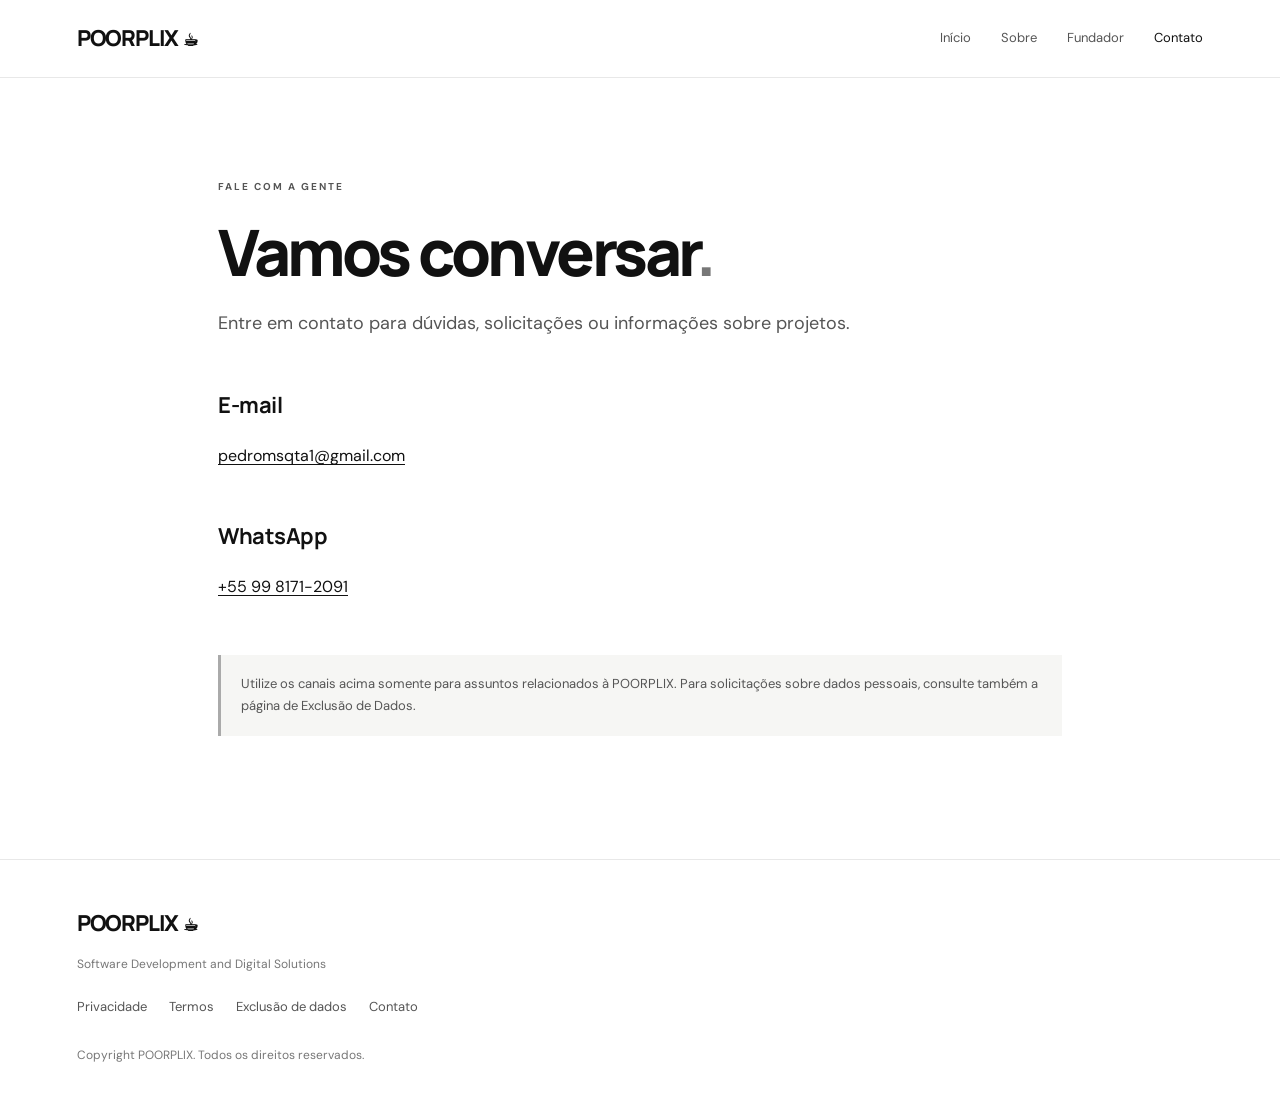
==== pages/contato.html @ 57304a63 "Publica portal institucional POORPLIX" ====
<!DOCTYPE html>
<html lang="pt-BR">

<head>
    <meta charset="UTF-8">
    <meta
        name="viewport"
        content="width=device-width, initial-scale=1.0"
    >
    <meta
        name="description"
        content="Contato — POORPLIX"
    >
    <title>Contato — POORPLIX</title>
    <link
        rel="stylesheet"
        href="../assets/css/style.css"
    >
</head>

<body>

    <header class="site-header">

        <a class="brand" href="../index.html">
            POORPLIX<span>☕︎</span>
        </a>

        <button
            class="menu-toggle"
            type="button"
            aria-label="Abrir menu"
            aria-expanded="false"
        >
            ☰
        </button>

        <nav class="nav">
                <a class="" href="../index.html">Início</a>
                <a class="" href="../sobre.html">Sobre</a>
                <a class="" href="../fundador.html">Fundador</a>
                <a class="active" href="../contato.html">Contato</a>
        </nav>

    </header>

    <main>

        <section class="document">

            <p class="eyebrow">FALE COM A GENTE</p>

            <h1>
                Vamos conversar<span>.</span>
            </h1>

            <p class="lead">
                Entre em contato para dúvidas, solicitações ou informações
                sobre projetos.
            </p>

            <section>
                <h2>E-mail</h2>
                <p>
                    <a href="mailto:pedromsqta1@gmail.com">
                        pedromsqta1@gmail.com
                    </a>
                </p>
            </section>

            <section>
                <h2>WhatsApp</h2>
                <p>
                    <a
                        href="https://wa.me/559981712091"
                        target="_blank"
                        rel="noopener noreferrer"
                    >
                        +55 99 8171-2091
                    </a>
                </p>
            </section>

            <p class="notice">
                Utilize os canais acima somente para assuntos relacionados
                à POORPLIX. Para solicitações sobre dados pessoais,
                consulte também a página de Exclusão de Dados.
            </p>

        </section>

    </main>

    <footer class="footer">

        <a class="brand" href="../index.html">
            POORPLIX<span>☕︎</span>
        </a>

        <p>Software Development and Digital Solutions</p>

        <div class="footer-links">
            <a href="legal/privacidade.html">Privacidade</a>
            <a href="legal/termos.html">Termos</a>
            <a href="legal/exclusao-de-dados.html">Exclusão de dados</a>
            <a href="../contato.html">Contato</a>
        </div>

        <small>
            Copyright POORPLIX. Todos os direitos reservados.
        </small>

    </footer>

    <script src="../assets/js/script.js"></script>

</body>

</html>
---- assets/css/style.css ----
@import url('https://fonts.googleapis.com/css2?family=DM+Sans:wght@400;500;600;700&family=Manrope:wght@400;500;600;700;800&display=swap');

:root {
    --ink: #111111;
    --muted: #666666;
    --line: #e8e8e8;
    --soft: #f6f6f4;
    --white: #ffffff;
}

* {
    box-sizing: border-box;
}

html {
    scroll-behavior: smooth;
}

body {
    margin: 0;
    background: var(--white);
    color: var(--ink);
    font-family: 'DM Sans', Arial, sans-serif;
    line-height: 1.7;
}

.site-header {
    position: sticky;
    top: 0;
    z-index: 10;
    display: flex;
    align-items: center;
    justify-content: space-between;
    height: 78px;
    padding: 0 max(6vw, 24px);
    border-bottom: 1px solid var(--line);
    background: var(--white);
}

.brand {
    color: var(--ink);
    font-family: 'Manrope', sans-serif;
    font-size: 22px;
    font-weight: 800;
    letter-spacing: -1.2px;
    text-decoration: none;
}

.brand span {
    margin-left: 5px;
    font-size: 17px;
}

.nav {
    display: flex;
    gap: 30px;
}

.nav a,
.footer-links a {
    color: #555555;
    font-size: 13px;
    text-decoration: none;
}

.nav a:hover,
.nav a.active,
.footer-links a:hover {
    color: var(--ink);
}

.menu-toggle {
    display: none;
    border: 0;
    background: none;
    font-size: 23px;
}

.hero {
    display: flex;
    min-height: 530px;
    flex-direction: column;
    align-items: flex-start;
    justify-content: center;
    padding: 110px max(9vw, 28px) 85px;
    background: linear-gradient(135deg, #ffffff 65%, #f7f7f5);
}

.eyebrow {
    color: #777777;
    font-size: 10px;
    font-weight: 700;
    letter-spacing: 2px;
}

.hero h1,
.document h1 {
    max-width: 850px;
    margin: 22px 0;
    font-family: 'Manrope', sans-serif;
    font-size: clamp(42px, 7vw, 76px);
    font-weight: 800;
    letter-spacing: -3.5px;
    line-height: 1.08;
}

.hero h1 span,
.document h1 span {
    color: #777777;
}

.lead {
    max-width: 650px;
    color: #626262;
    font-size: 18px;
}

.button {
    display: inline-flex;
    align-items: center;
    gap: 35px;
    margin-top: 25px;
    padding: 14px 20px;
    background: var(--ink);
    color: var(--white);
    font-size: 13px;
    font-weight: 600;
    text-decoration: none;
}

.hero-note {
    width: 100%;
    margin-top: 75px;
    padding-top: 16px;
    border-top: 1px solid #dddddd;
    color: #777777;
    font-size: 10px;
    letter-spacing: 2px;
}

.section {
    padding: 85px max(9vw, 28px);
}

.section-heading {
    max-width: 600px;
    margin-bottom: 35px;
}

.section h2,
.statement h2 {
    font-family: 'Manrope', sans-serif;
    font-size: clamp(28px, 4vw, 42px);
    font-weight: 700;
    letter-spacing: -1.5px;
    line-height: 1.2;
}

.cards {
    display: grid;
    grid-template-columns: repeat(3, 1fr);
    gap: 15px;
}

.card {
    min-height: 220px;
    padding: 27px;
    border: 1px solid var(--line);
}

.number {
    color: #888888;
    font-size: 11px;
}

.card h3 {
    font-family: 'Manrope', sans-serif;
    font-size: 19px;
    font-weight: 700;
}

.card p,
.section p {
    color: var(--muted);
}

.statement {
    padding: 75px max(9vw, 28px);
    background: var(--ink);
    color: var(--white);
}

.statement .eyebrow,
.statement p {
    color: #aaaaaa;
}

.statement h2 {
    max-width: 700px;
}

.legal-preview {
    display: grid;
    grid-template-columns: 1fr 1fr;
    gap: 70px;
}

.link-list {
    align-self: center;
}

.link-list a {
    display: flex;
    justify-content: space-between;
    padding: 17px 0;
    border-bottom: 1px solid var(--line);
    color: var(--ink);
    font-weight: 600;
    text-decoration: none;
}

.footer {
    padding: 45px max(6vw, 24px);
    border-top: 1px solid var(--line);
}

.footer p,
.footer small {
    color: #777777;
    font-size: 12px;
}

.footer-links {
    display: flex;
    flex-wrap: wrap;
    gap: 22px;
    margin: 22px 0;
}

.document {
    max-width: 900px;
    margin: 0 auto;
    padding: 90px 28px 110px;
}

.document h1 {
    font-size: clamp(40px, 6vw, 64px);
}

.document section {
    margin-top: 48px;
}

.document h2 {
    font-family: 'Manrope', sans-serif;
    font-size: 22px;
    font-weight: 700;
    letter-spacing: -0.5px;
}

.document p,
.document li {
    color: #555555;
}

.document a {
    color: var(--ink);
    text-underline-offset: 3px;
}

.document blockquote {
    margin: 20px 0;
    padding: 18px 24px;
    border-left: 3px solid var(--ink);
    background: var(--soft);
    font-family: 'Manrope', sans-serif;
    font-size: 20px;
    font-weight: 600;
}

.meta {
    color: #888888;
    font-size: 12px;
}

.notice {
    margin-top: 55px;
    padding: 18px 20px;
    border-left: 3px solid #aaaaaa;
    background: var(--soft);
    color: #555555;
    font-size: 13px;
}

.legal {
    max-width: 820px;
}

.legal section {
    margin-top: 34px;
}

.legal section h2 {
    font-size: 19px;
}

.legal section p {
    margin: 10px 0;
}

@media (max-width: 700px) {
    .site-header {
        height: 68px;
    }

    .menu-toggle {
        display: block;
    }

    .nav {
        position: absolute;
        top: 68px;
        right: 0;
        left: 0;
        display: none;
        flex-direction: column;
        gap: 16px;
        padding: 20px 26px;
        border-bottom: 1px solid var(--line);
        background: var(--white);
    }

    .nav.open {
        display: flex;
    }

    .hero {
        min-height: 480px;
        padding-top: 75px;
    }

    .hero h1,
    .document h1 {
        letter-spacing: -2px;
    }

    .cards,
    .legal-preview {
        grid-template-columns: 1fr;
    }

    .section {
        padding-top: 65px;
        padding-bottom: 65px;
    }

    .legal-preview {
        gap: 25px;
    }

    .document {
        padding-top: 65px;
    }

    .footer-links {
        gap: 14px 20px;
    }
}
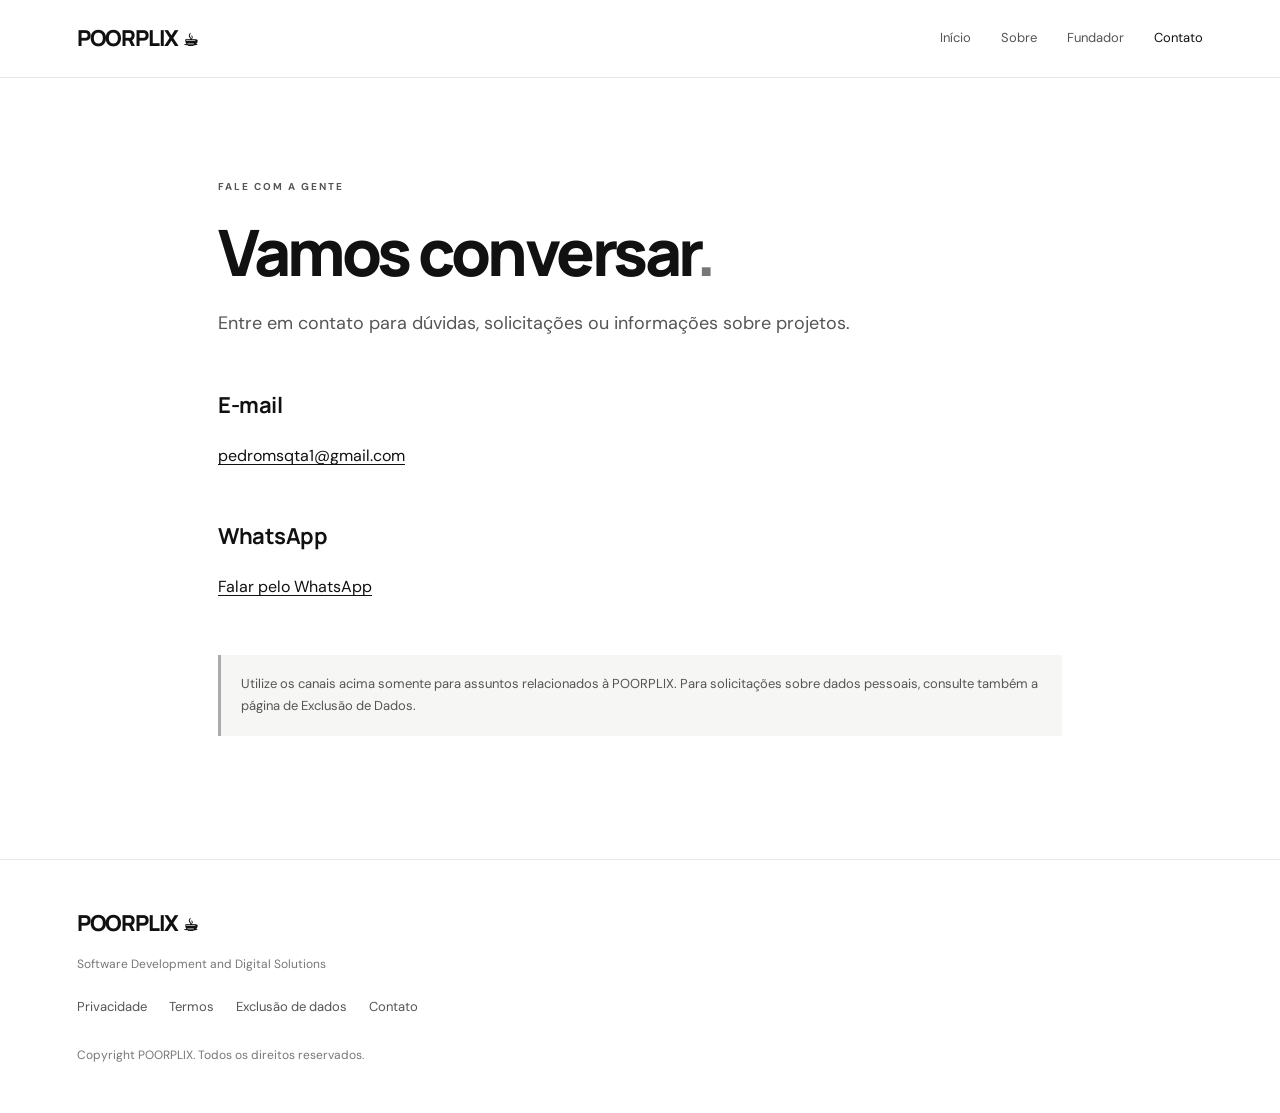
==== commit f5b755cc: "Implementa redirecionador de WhatsApp" ====
--- a/pages/contato.html
+++ b/pages/contato.html
@@ -37,9 +37,9 @@
 
         <nav class="nav">
                 <a class="" href="../index.html">Início</a>
-                <a class="" href="../sobre.html">Sobre</a>
-                <a class="" href="../fundador.html">Fundador</a>
-                <a class="active" href="../contato.html">Contato</a>
+                <a class="" href="sobre.html">Sobre</a>
+                <a class="" href="fundador.html">Fundador</a>
+                <a class="active" href="contato.html">Contato</a>
         </nav>
 
     </header>
@@ -72,11 +72,11 @@
                 <h2>WhatsApp</h2>
                 <p>
                     <a
-                        href="https://wa.me/559981712091"
+                        href="https://poorplix-whatsapp.pedromsqta1.workers.dev/whatsapp"
                         target="_blank"
                         rel="noopener noreferrer"
                     >
-                        +55 99 8171-2091
+                        Falar pelo WhatsApp
                     </a>
                 </p>
             </section>
@@ -103,7 +103,7 @@
             <a href="legal/privacidade.html">Privacidade</a>
             <a href="legal/termos.html">Termos</a>
             <a href="legal/exclusao-de-dados.html">Exclusão de dados</a>
-            <a href="../contato.html">Contato</a>
+            <a href="contato.html">Contato</a>
         </div>
 
         <small>
